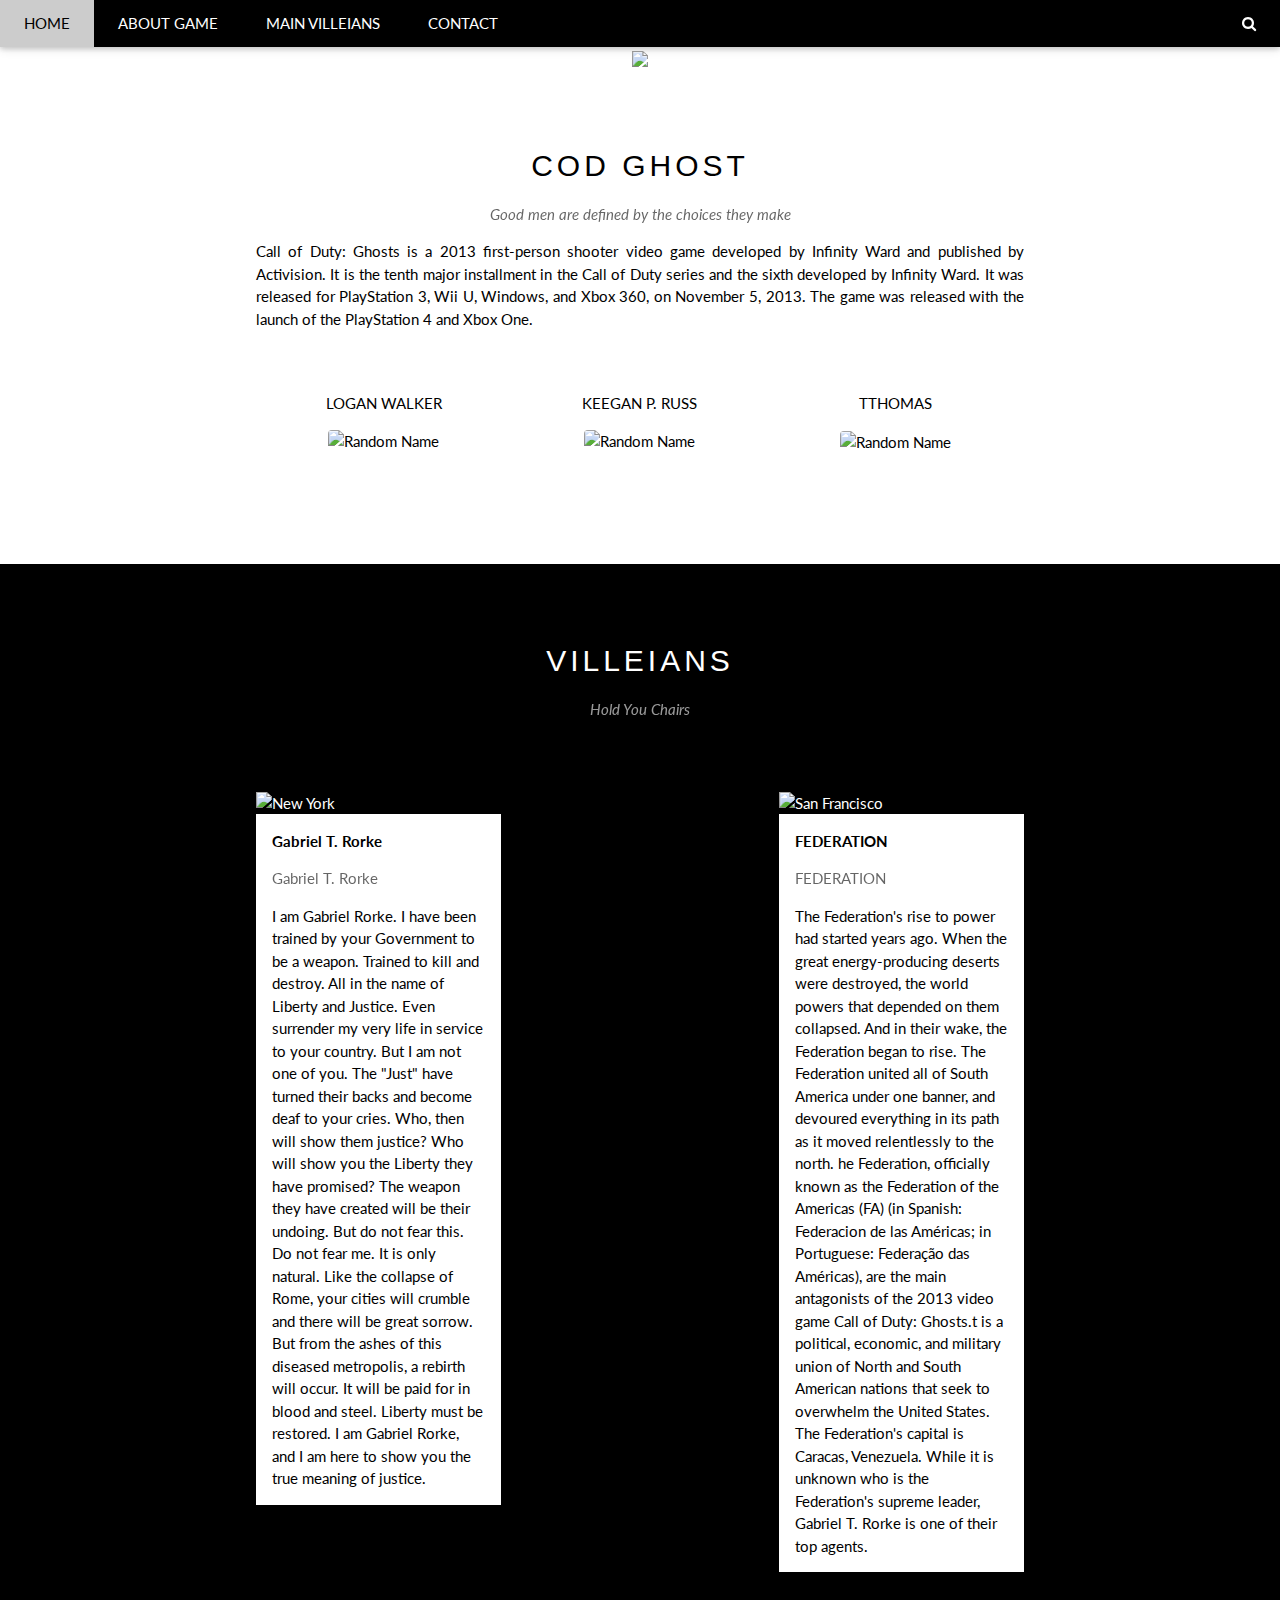
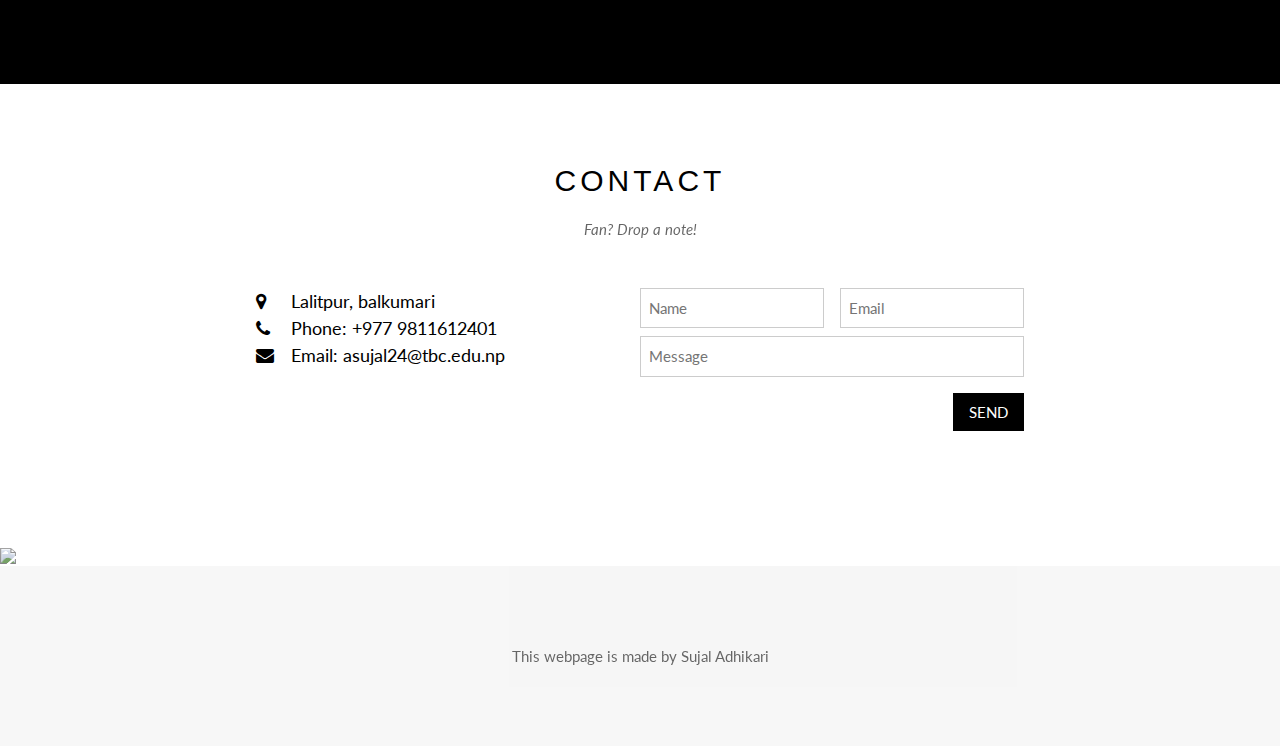
==== cod ghost.html @ 7176ee39 "uploaded cod ghost.html" ====
<!DOCTYPE html>
<html lang="en">
<head>
<title>call of duty Ghost</title>
<meta charset="UTF-8">
<meta name="viewport" content="width=device-width, initial-scale=1">
<link rel="stylesheet" href="https://www.w3schools.com/w3css/4/w3.css">
<link rel="stylesheet" href="https://fonts.googleapis.com/css?family=Lato">
<link rel="stylesheet" href="https://cdnjs.cloudflare.com/ajax/libs/font-awesome/4.7.0/css/font-awesome.min.css">
<link rel="icon" type="jpg" href="E:\HTML\GAMER LIFE\New folder\Logan Walker.jpg">
<style>
body {font-family: "Lato", sans-serif}
.mySlides {display: none}
</style>
</head>
<body>
<!-- Navbar -->
<div class="w3-top">
  <div class="w3-bar w3-black w3-card">
    <a class="w3-bar-item w3-button w3-padding-large w3-hide-medium w3-hide-large w3-right" href="javascript:void(0)" onclick="myFunction()" title="Toggle Navigation Menu"><i class="fa fa-bars"></i></a>
    <a href="#" class="w3-bar-item w3-button w3-padding-large">HOME</a>
    <a href="#band" class="w3-bar-item w3-button w3-padding-large w3-hide-small">ABOUT GAME</a>
    <a href="#tour" class="w3-bar-item w3-button w3-padding-large w3-hide-small">MAIN VILLEIANS</a>
    <a href="#contact" class="w3-bar-item w3-button w3-padding-large w3-hide-small">CONTACT</a>
    <div class="w3-dropdown-hover w3-hide-small">
      <!-- <button class="w3-padding-large w3-button" title="More">MORE <i class="fa fa-caret-down"></i></button>     
      <div class="w3-dropdown-content w3-bar-block w3-card-4">
        <a href="#" class="w3-bar-item w3-button">Merchandise</a>
        <a href="#" class="w3-bar-item w3-button">Extras</a>
        <a href="#" class="w3-bar-item w3-button">Media</a>
      </div> -->
    </div>
    <a href="javascript:void(0)" class="w3-padding-large w3-hover-red w3-hide-small w3-right"><i class="fa fa-search"></i></a>
  </div>
</div>
<!-- Navbar on small screens (remove the onclick attribute if you want the navbar to always show on top of the content when clicking on the links) -->
<div id="navDemo" class="w3-bar-block w3-black w3-hide w3-hide-large w3-hide-medium w3-top" style="margin-top:46px">
  <a href="#band" class="w3-bar-item w3-button w3-padding-large" onclick="myFunction()">BAND</a>
  <a href="#tour" class="w3-bar-item w3-button w3-padding-large" onclick="myFunction()">TOUR</a>
  <a href="#contact" class="w3-bar-item w3-button w3-padding-large" onclick="myFunction()">CONTACT</a>
  <a href="#" class="w3-bar-item w3-button w3-padding-large" onclick="myFunction()">MERCH</a>
</div>
<!-- Page content -->
<div class="w3-content" style="max-width:2000px;margin-top:46px">
  <div class="mySlides w3-display-container w3-center">
    <img src="E:\HTML\GAMER LIFE\New folder\ghost (1).png" style="width:100%">
    <div class="w3-display-bottommiddle w3-container w3-text-white w3-padding-32 w3-hide-small">
      <h3>CALL OF DUTY GHOST</h3>
      <p><b>Be careful who you trust, sergeant. People you know can hurt you the most.</b></p>    
    </div>
  </div>
  <!-- The Band Section -->
  <div class="w3-container w3-content w3-center w3-padding-64" style="max-width:800px" id="band">
    <h2 class="w3-wide">COD GHOST</h2>
    <p class="w3-opacity"><i>Good men are defined by the choices they make</i></p>
    <p class="w3-justify">Call of Duty: Ghosts is a 2013 first-person shooter video game developed by Infinity Ward and published by Activision. It is the tenth major installment in the Call of Duty series and the sixth developed by Infinity Ward. It was released for PlayStation 3, Wii U, Windows, and Xbox 360, on November 5, 2013. The game was released with the launch of the PlayStation 4 and Xbox One.</p>
    <div class="w3-row w3-padding-32">
      <div class="w3-third">
        <p>LOGAN WALKER</p>
        <img src="E:\HTML\GAMER LIFE\New folder\Logan Walker.jpg" class="w3-round w3-margin-bottom" alt="Random Name" style="width:60%">
      </div>
      <div class="w3-third">
        <p>KEEGAN P. RUSS</p>
        <img src="E:\HTML\GAMER LIFE\New folder\Keegan P. Russ.jpg" class="w3-round w3-margin-bottom" alt="Random Name" style="width:60%">
      </div>
      <div class="w3-third">
        <p>TTHOMAS</p>
        <img src="E:\HTML\GAMER LIFE\New folder\TThomas.jpg" class="w3-round" alt="Random Name" style="width:60%">
      </div>
    </div>
  </div>
  <!-- The Tour Section -->
  <div class="w3-black" id="tour">
    <div class="w3-container w3-content w3-padding-64" style="max-width:800px">
      <h2 class="w3-wide w3-center">VILLEIANS</h2>
      <p class="w3-opacity w3-center"><i>Hold You Chairs</i></p><br>
      <div class="w3-row-padding w3-padding-32" style="margin:0 -16px">
        <div class="w3-third w3-margin-bottom">
          <img src="E:\HTML\GAMER LIFE\New folder\480px-Rorke_Menu.jpg" alt="New York" style="width:100%" class="w3-hover-opacity">
          <div class="w3-container w3-white">
            <p><b>Gabriel T. Rorke</b></p>
            <p class="w3-opacity">Gabriel T. Rorke</p>
            <p>I am Gabriel Rorke. I have been trained by your Government to be a weapon. Trained to kill and destroy. All in the name of Liberty and Justice. Even surrender my very life in service to your country. But I am not one of you. The "Just" have turned their backs and become deaf to your cries. Who, then will show them justice? Who will show you the Liberty they have promised? The weapon they have created will be their undoing. But do not fear this. Do not fear me. It is only natural. Like the collapse of Rome, your cities will crumble and there will be great sorrow. But from the ashes of this diseased metropolis, a rebirth will occur. It will be paid for in blood and steel. Liberty must be restored. I am Gabriel Rorke, and I am here to show you the true meaning of justice.</p>
            <!-- <button class="w3-button w3-black w3-margin-bottom" onclick="document.getElementById('ticketModal').style.display='block'">Buy Tickets</button> -->
          </div>
        </div>
        <div class="w3-third w3-margin-bottom"></div>
        <div class="w3-third w3-margin-bottom">
          <img src="E:\HTML\GAMER LIFE\New folder\Flag_of_the_Federation_of_the_Americas.png" alt="San Francisco" style="width:100%" class="w3-hover-opacity">
          <div class="w3-container w3-white">
            <p><b>FEDERATION</b></p>
            <p class="w3-opacity">FEDERATION</p>
            <p>The Federation's rise to power had started years ago. When the great energy-producing deserts were destroyed, the world powers that depended on them collapsed. And in their wake, the Federation began to rise. The Federation united all of South America under one banner, and devoured everything in its path as it moved relentlessly to the north. he Federation, officially known as the Federation of the Americas (FA) (in Spanish: Federacion de las Américas; in Portuguese: Federação das Américas), are the main antagonists of the 2013 video game Call of Duty: Ghosts.t is a political, economic, and military union of North and South American nations that seek to overwhelm the United States. The Federation's capital is Caracas, Venezuela. While it is unknown who is the Federation's supreme leader, Gabriel T. Rorke is one of their top agents.</p>
            <!-- <button class="w3-button w3-black w3-margin-bottom" onclick="document.getElementById('ticketModal').style.display='block'">Buy Tickets</button> -->
          </div>
        </div>
      </div>
    </div>
  </div>
  <!-- Ticket Modal -->
  <!-- <div id="ticketModal" class="w3-modal">
    <div class="w3-modal-content w3-animate-top w3-card-4">
      <header class="w3-container w3-teal w3-center w3-padding-32"> 
        <span onclick="document.getElementById('ticketModal').style.display='none'" 
       class="w3-button w3-teal w3-xlarge w3-display-topright">×</span>
        <h2 class="w3-wide"><i class="fa fa-suitcase w3-margin-right"></i>Tickets</h2>
      </header>
      <div class="w3-container">
        <p><label><i class="fa fa-shopping-cart"></i> Tickets, $15 per person</label></p>
        <input class="w3-input w3-border" type="text" placeholder="How many?">
        <p><label><i class="fa fa-user"></i> Send To</label></p>
        <input class="w3-input w3-border" type="text" placeholder="Enter email">
        <button class="w3-button w3-block w3-teal w3-padding-16 w3-section w3-right">PAY <i class="fa fa-check"></i></button>
        <button class="w3-button w3-red w3-section" onclick="document.getElementById('ticketModal').style.display='none'">Close <i class="fa fa-remove"></i></button>
        <p class="w3-right">Need <a href="#" class="w3-text-blue">help?</a></p>
      </div>
    </div>
  </div> -->
  <!-- The Contact Section -->
  <div class="w3-container w3-content w3-padding-64" style="max-width:800px" id="contact">
    <h2 class="w3-wide w3-center">CONTACT</h2>
    <p class="w3-opacity w3-center"><i>Fan? Drop a note!</i></p>
    <div class="w3-row w3-padding-32">
      <div class="w3-col m6 w3-large w3-margin-bottom">
        <i class="fa fa-map-marker" style="width:30px"></i> Lalitpur, balkumari<br>
        <i class="fa fa-phone" style="width:30px"></i> Phone: +977 9811612401<br>
        <i class="fa fa-envelope" style="width:30px"> </i> Email: asujal24@tbc.edu.np<br>
      </div>
      <div class="w3-col m6">
        <!-- <form action="/action_page.php" target="_blank"> -->
          <div class="w3-row-padding" style="margin:0 -16px 8px -16px">
            <div class="w3-half">
              <input class="w3-input w3-border" type="text" placeholder="Name" required name="Name">
            </div>
            <div class="w3-half">
              <input class="w3-input w3-border" type="text" placeholder="Email" required name="Email">
            </div>
          </div>
          <input class="w3-input w3-border" type="text" placeholder="Message" required name="Message">
          <button class="w3-button w3-black w3-section w3-right" type="submit">SEND</button>
        </form>
      </div>
    </div>
  </div>
<!-- End Page Content -->
</div>
<!-- Image of location/map -->
<img src="E:\HTML\GAMER LIFE\New folder\CODGhosts.jpg" class="w3-image w3-greyscale-min" style="width:100%">
<!-- Footer -->
<footer class="w3-container w3-padding-64 w3-center w3-opacity w3-light-grey w3-xlarge">
  <!-- <i class="fa fa-facebook-official w3-hover-opacity"></i>
  <i class="fa fa-instagram w3-hover-opacity"></i>
  <i class="fa fa-snapchat w3-hover-opacity"></i>
  <i class="fa fa-pinterest-p w3-hover-opacity"></i>
  <i class="fa fa-twitter w3-hover-opacity"></i>
  <i class="fa fa-linkedin w3-hover-opacity"></i> -->
  <p class="w3-medium">This webpage is made by Sujal Adhikari </p>
</footer>
<script>
// Automatic Slideshow - change image every 4 seconds
var myIndex = 0;
carousel();
function carousel() {
  var i;
  var x = document.getElementsByClassName("mySlides");
  for (i = 0; i < x.length; i++) {
    x[i].style.display = "none";  
  }
  myIndex++;
  if (myIndex > x.length) {myIndex = 1}    
  x[myIndex-1].style.display = "block";  
  setTimeout(carousel, 4000);    
}
// Used to toggle the menu on small screens when clicking on the menu button
function myFunction() {
  var x = document.getElementById("navDemo");
  if (x.className.indexOf("w3-show") == -1) {
    x.className += " w3-show";
  } else { 
    x.className = x.className.replace(" w3-show", "");
  }
}
// When the user clicks anywhere outside of the modal, close it
var modal = document.getElementById('ticketModal');
window.onclick = function(event) {
  if (event.target == modal) {
    modal.style.display = "none";
  }
}
</script>
</body>
</html>
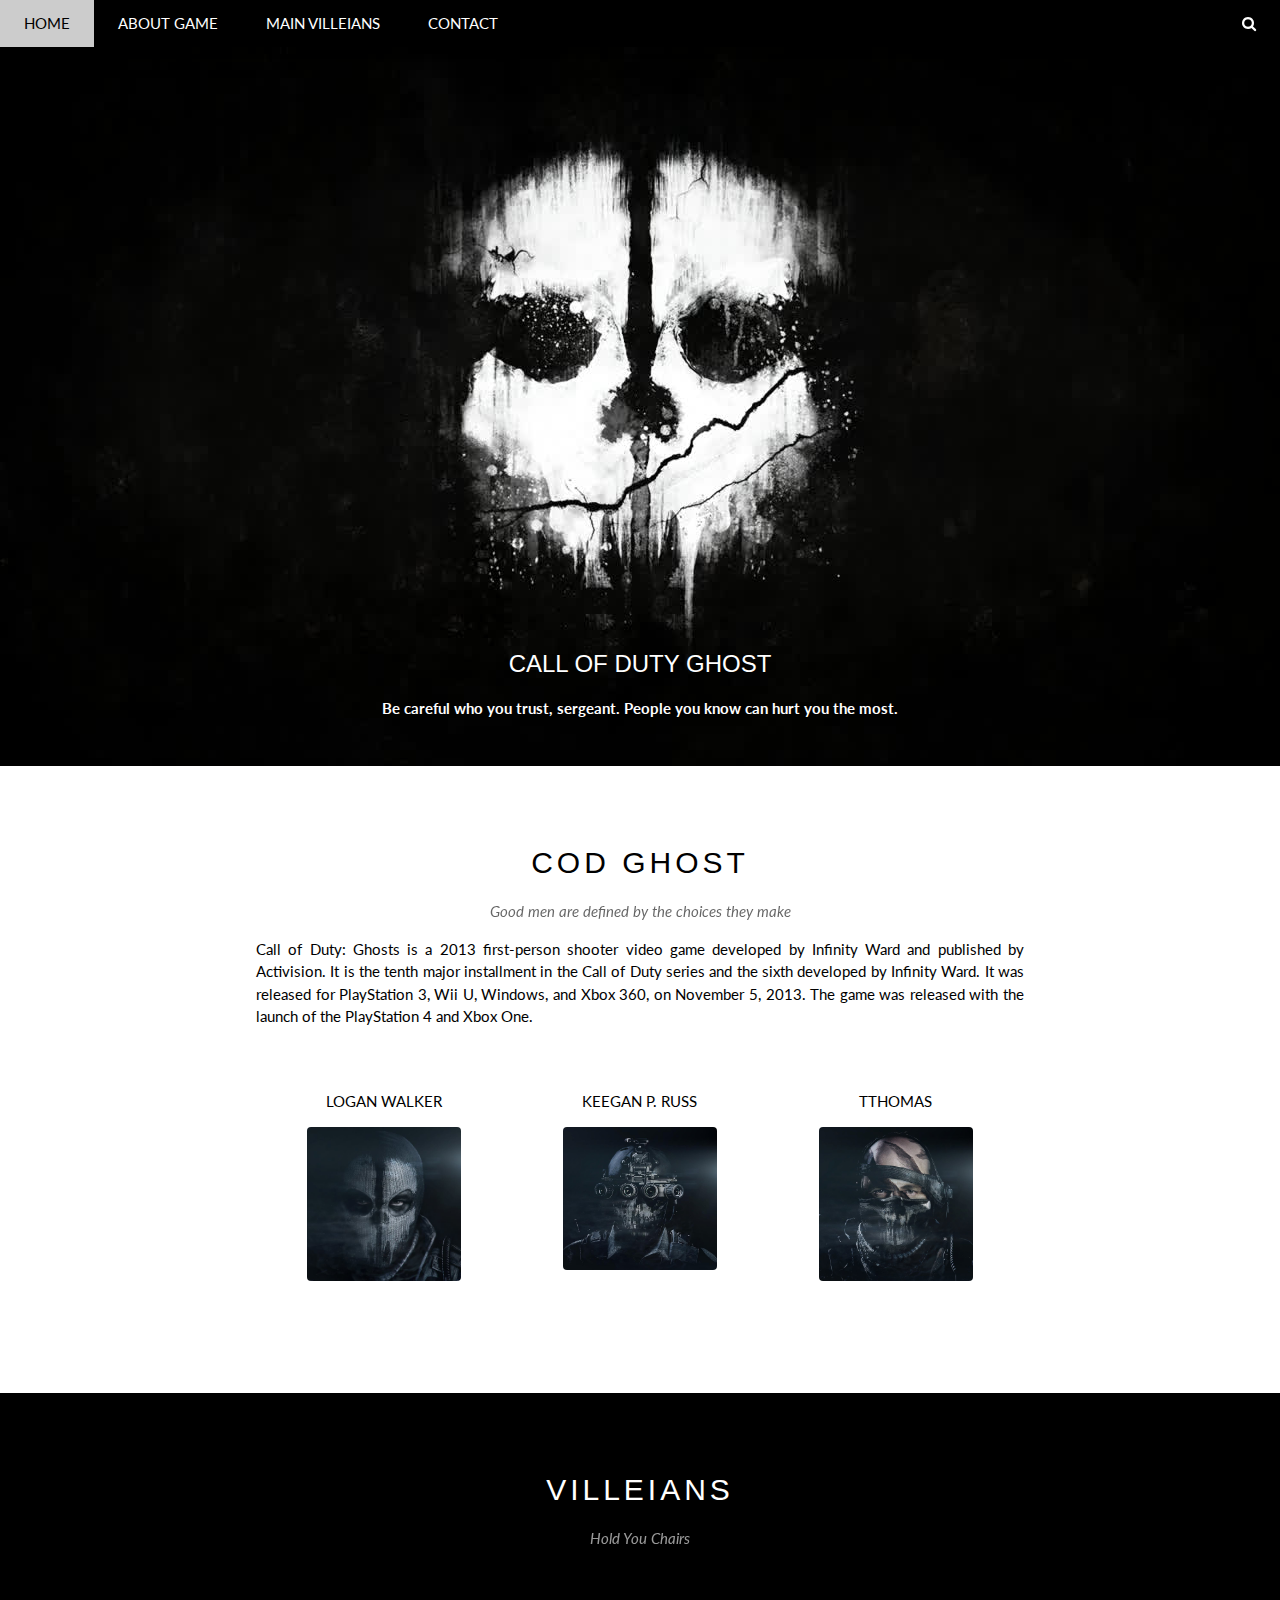
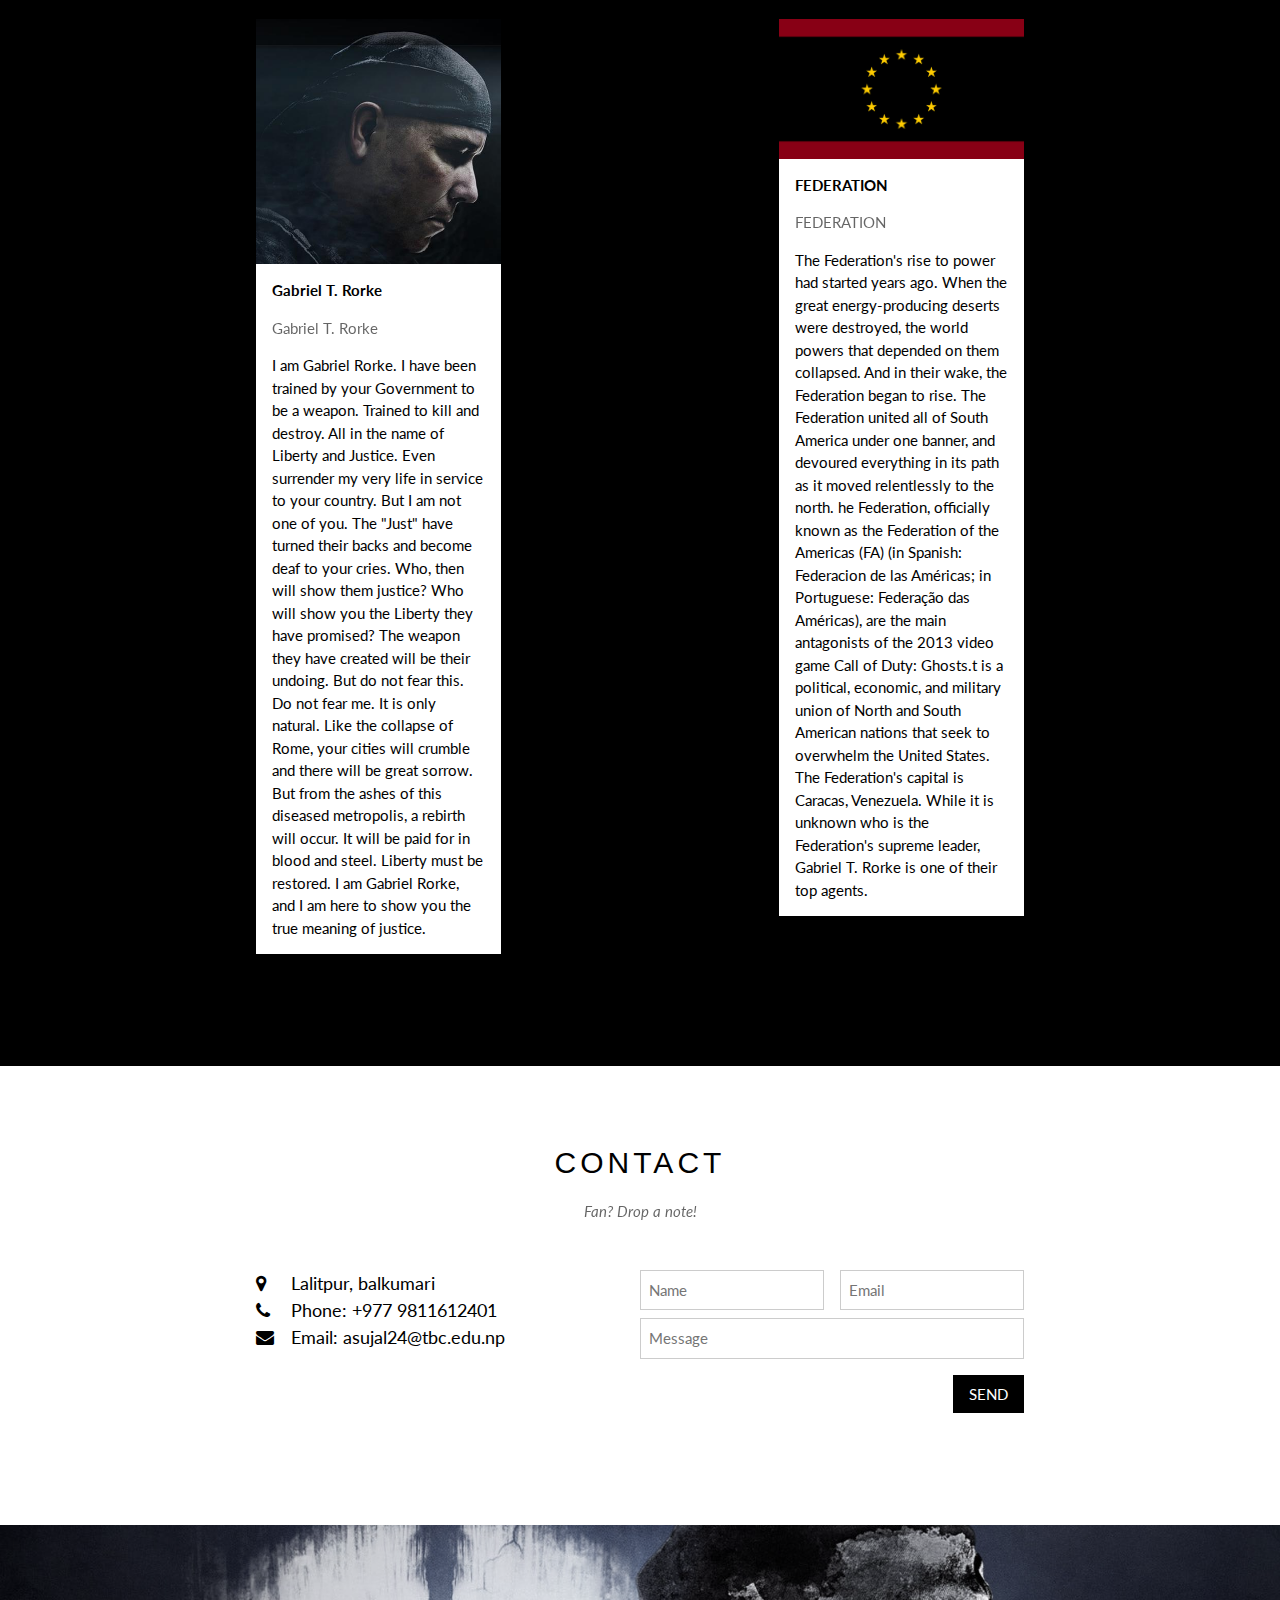
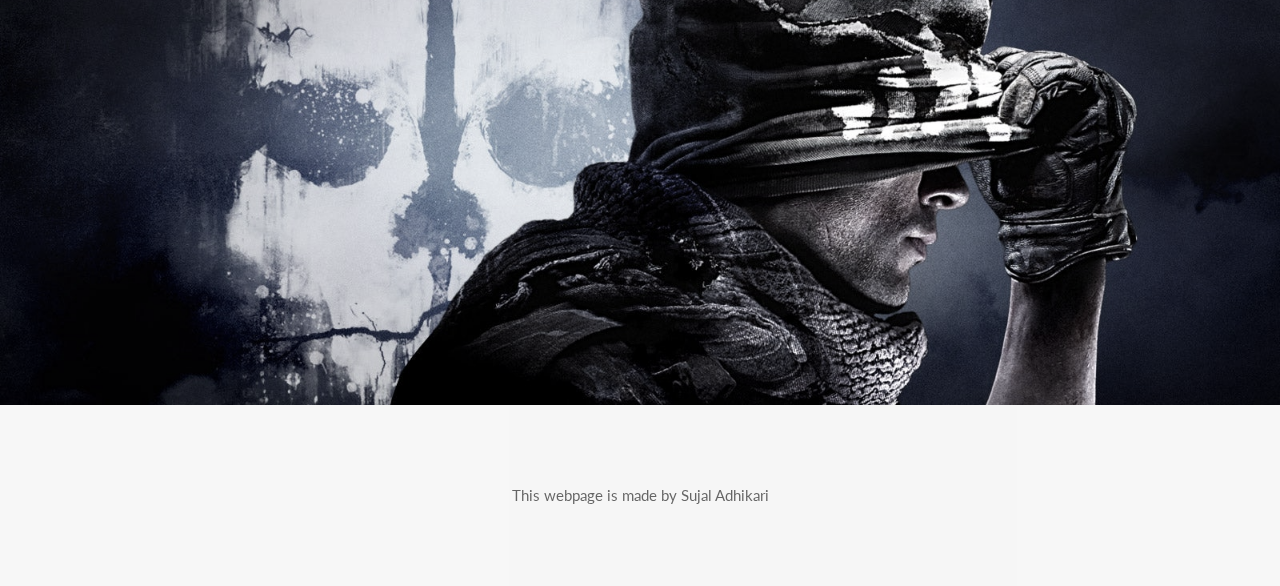
==== commit 8c74457a: "Update images in cod ghost.html" ====
--- a/cod ghost.html
+++ b/cod ghost.html
@@ -7,7 +7,7 @@
 <link rel="stylesheet" href="https://www.w3schools.com/w3css/4/w3.css">
 <link rel="stylesheet" href="https://fonts.googleapis.com/css?family=Lato">
 <link rel="stylesheet" href="https://cdnjs.cloudflare.com/ajax/libs/font-awesome/4.7.0/css/font-awesome.min.css">
-<link rel="icon" type="jpg" href="E:\HTML\GAMER LIFE\New folder\Logan Walker.jpg">
+<link rel="icon" type="jpg" href="Logan Walker.jpg">
 <style>
 body {font-family: "Lato", sans-serif}
 .mySlides {display: none}
@@ -24,10 +24,6 @@
     <a href="#contact" class="w3-bar-item w3-button w3-padding-large w3-hide-small">CONTACT</a>
     <div class="w3-dropdown-hover w3-hide-small">
       <!-- <button class="w3-padding-large w3-button" title="More">MORE <i class="fa fa-caret-down"></i></button>     
-      <div class="w3-dropdown-content w3-bar-block w3-card-4">
-        <a href="#" class="w3-bar-item w3-button">Merchandise</a>
-        <a href="#" class="w3-bar-item w3-button">Extras</a>
-        <a href="#" class="w3-bar-item w3-button">Media</a>
       </div> -->
     </div>
     <a href="javascript:void(0)" class="w3-padding-large w3-hover-red w3-hide-small w3-right"><i class="fa fa-search"></i></a>
@@ -43,7 +39,7 @@
 <!-- Page content -->
 <div class="w3-content" style="max-width:2000px;margin-top:46px">
   <div class="mySlides w3-display-container w3-center">
-    <img src="E:\HTML\GAMER LIFE\New folder\ghost (1).png" style="width:100%">
+    <img src="ghost (1).png" style="width:100%">
     <div class="w3-display-bottommiddle w3-container w3-text-white w3-padding-32 w3-hide-small">
       <h3>CALL OF DUTY GHOST</h3>
       <p><b>Be careful who you trust, sergeant. People you know can hurt you the most.</b></p>    
@@ -57,15 +53,15 @@
     <div class="w3-row w3-padding-32">
       <div class="w3-third">
         <p>LOGAN WALKER</p>
-        <img src="E:\HTML\GAMER LIFE\New folder\Logan Walker.jpg" class="w3-round w3-margin-bottom" alt="Random Name" style="width:60%">
+        <img src="Logan Walker.jpg" class="w3-round w3-margin-bottom" alt="Random Name" style="width:60%">
       </div>
       <div class="w3-third">
         <p>KEEGAN P. RUSS</p>
-        <img src="E:\HTML\GAMER LIFE\New folder\Keegan P. Russ.jpg" class="w3-round w3-margin-bottom" alt="Random Name" style="width:60%">
+        <img src="Keegan P. Russ.jpg" class="w3-round w3-margin-bottom" alt="Random Name" style="width:60%">
       </div>
       <div class="w3-third">
         <p>TTHOMAS</p>
-        <img src="E:\HTML\GAMER LIFE\New folder\TThomas.jpg" class="w3-round" alt="Random Name" style="width:60%">
+        <img src="TThomas.jpg" class="w3-round" alt="Random Name" style="width:60%">
       </div>
     </div>
   </div>
@@ -76,7 +72,7 @@
       <p class="w3-opacity w3-center"><i>Hold You Chairs</i></p><br>
       <div class="w3-row-padding w3-padding-32" style="margin:0 -16px">
         <div class="w3-third w3-margin-bottom">
-          <img src="E:\HTML\GAMER LIFE\New folder\480px-Rorke_Menu.jpg" alt="New York" style="width:100%" class="w3-hover-opacity">
+          <img src="480px-Rorke_Menu.jpg" alt="New York" style="width:100%" class="w3-hover-opacity">
           <div class="w3-container w3-white">
             <p><b>Gabriel T. Rorke</b></p>
             <p class="w3-opacity">Gabriel T. Rorke</p>
@@ -86,7 +82,7 @@
         </div>
         <div class="w3-third w3-margin-bottom"></div>
         <div class="w3-third w3-margin-bottom">
-          <img src="E:\HTML\GAMER LIFE\New folder\Flag_of_the_Federation_of_the_Americas.png" alt="San Francisco" style="width:100%" class="w3-hover-opacity">
+          <img src="Flag_of_the_Federation_of_the_Americas.png" alt="San Francisco" style="width:100%" class="w3-hover-opacity">
           <div class="w3-container w3-white">
             <p><b>FEDERATION</b></p>
             <p class="w3-opacity">FEDERATION</p>
@@ -97,25 +93,7 @@
       </div>
     </div>
   </div>
-  <!-- Ticket Modal -->
-  <!-- <div id="ticketModal" class="w3-modal">
-    <div class="w3-modal-content w3-animate-top w3-card-4">
-      <header class="w3-container w3-teal w3-center w3-padding-32"> 
-        <span onclick="document.getElementById('ticketModal').style.display='none'" 
-       class="w3-button w3-teal w3-xlarge w3-display-topright">×</span>
-        <h2 class="w3-wide"><i class="fa fa-suitcase w3-margin-right"></i>Tickets</h2>
-      </header>
-      <div class="w3-container">
-        <p><label><i class="fa fa-shopping-cart"></i> Tickets, $15 per person</label></p>
-        <input class="w3-input w3-border" type="text" placeholder="How many?">
-        <p><label><i class="fa fa-user"></i> Send To</label></p>
-        <input class="w3-input w3-border" type="text" placeholder="Enter email">
-        <button class="w3-button w3-block w3-teal w3-padding-16 w3-section w3-right">PAY <i class="fa fa-check"></i></button>
-        <button class="w3-button w3-red w3-section" onclick="document.getElementById('ticketModal').style.display='none'">Close <i class="fa fa-remove"></i></button>
-        <p class="w3-right">Need <a href="#" class="w3-text-blue">help?</a></p>
-      </div>
-    </div>
-  </div> -->
+  </div>
   <!-- The Contact Section -->
   <div class="w3-container w3-content w3-padding-64" style="max-width:800px" id="contact">
     <h2 class="w3-wide w3-center">CONTACT</h2>
@@ -145,15 +123,9 @@
 <!-- End Page Content -->
 </div>
 <!-- Image of location/map -->
-<img src="E:\HTML\GAMER LIFE\New folder\CODGhosts.jpg" class="w3-image w3-greyscale-min" style="width:100%">
+<img src="CODGhosts.jpg" class="w3-image w3-greyscale-min" style="width:100%">
 <!-- Footer -->
 <footer class="w3-container w3-padding-64 w3-center w3-opacity w3-light-grey w3-xlarge">
-  <!-- <i class="fa fa-facebook-official w3-hover-opacity"></i>
-  <i class="fa fa-instagram w3-hover-opacity"></i>
-  <i class="fa fa-snapchat w3-hover-opacity"></i>
-  <i class="fa fa-pinterest-p w3-hover-opacity"></i>
-  <i class="fa fa-twitter w3-hover-opacity"></i>
-  <i class="fa fa-linkedin w3-hover-opacity"></i> -->
   <p class="w3-medium">This webpage is made by Sujal Adhikari </p>
 </footer>
 <script>
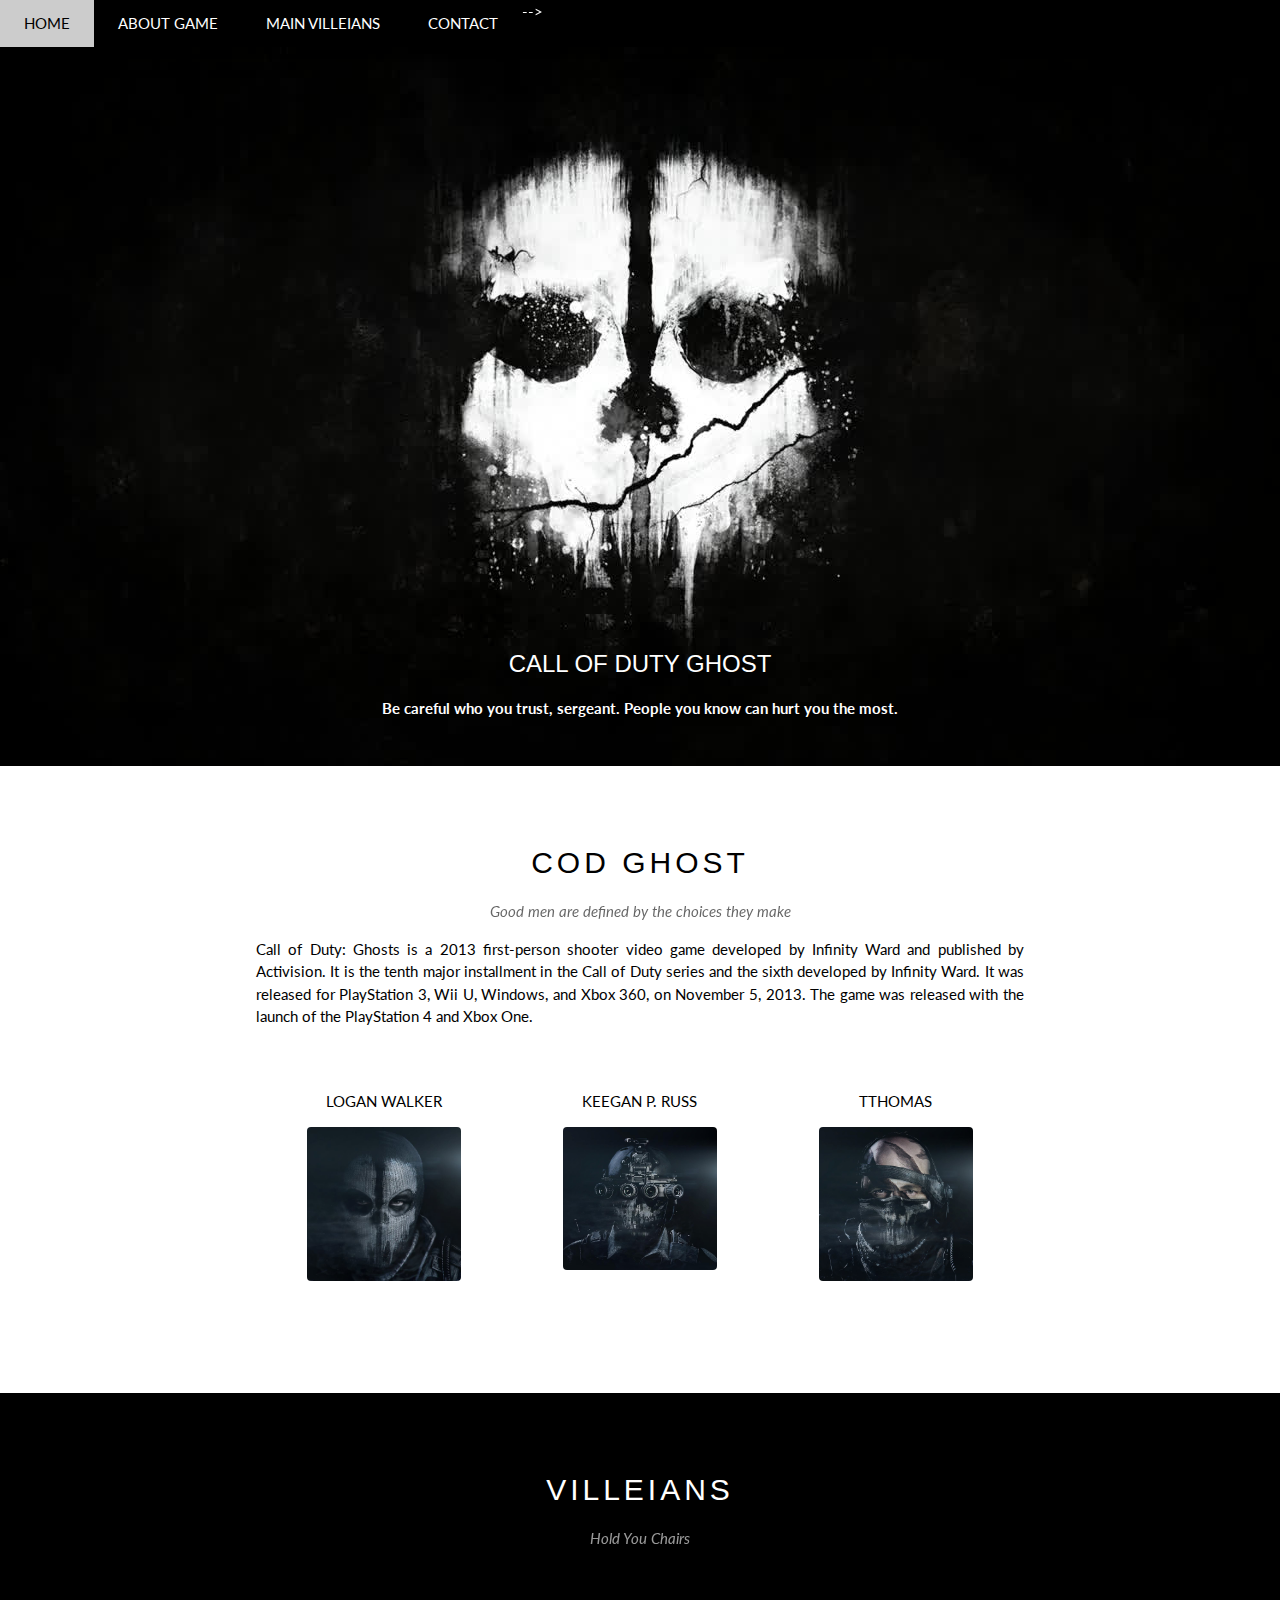
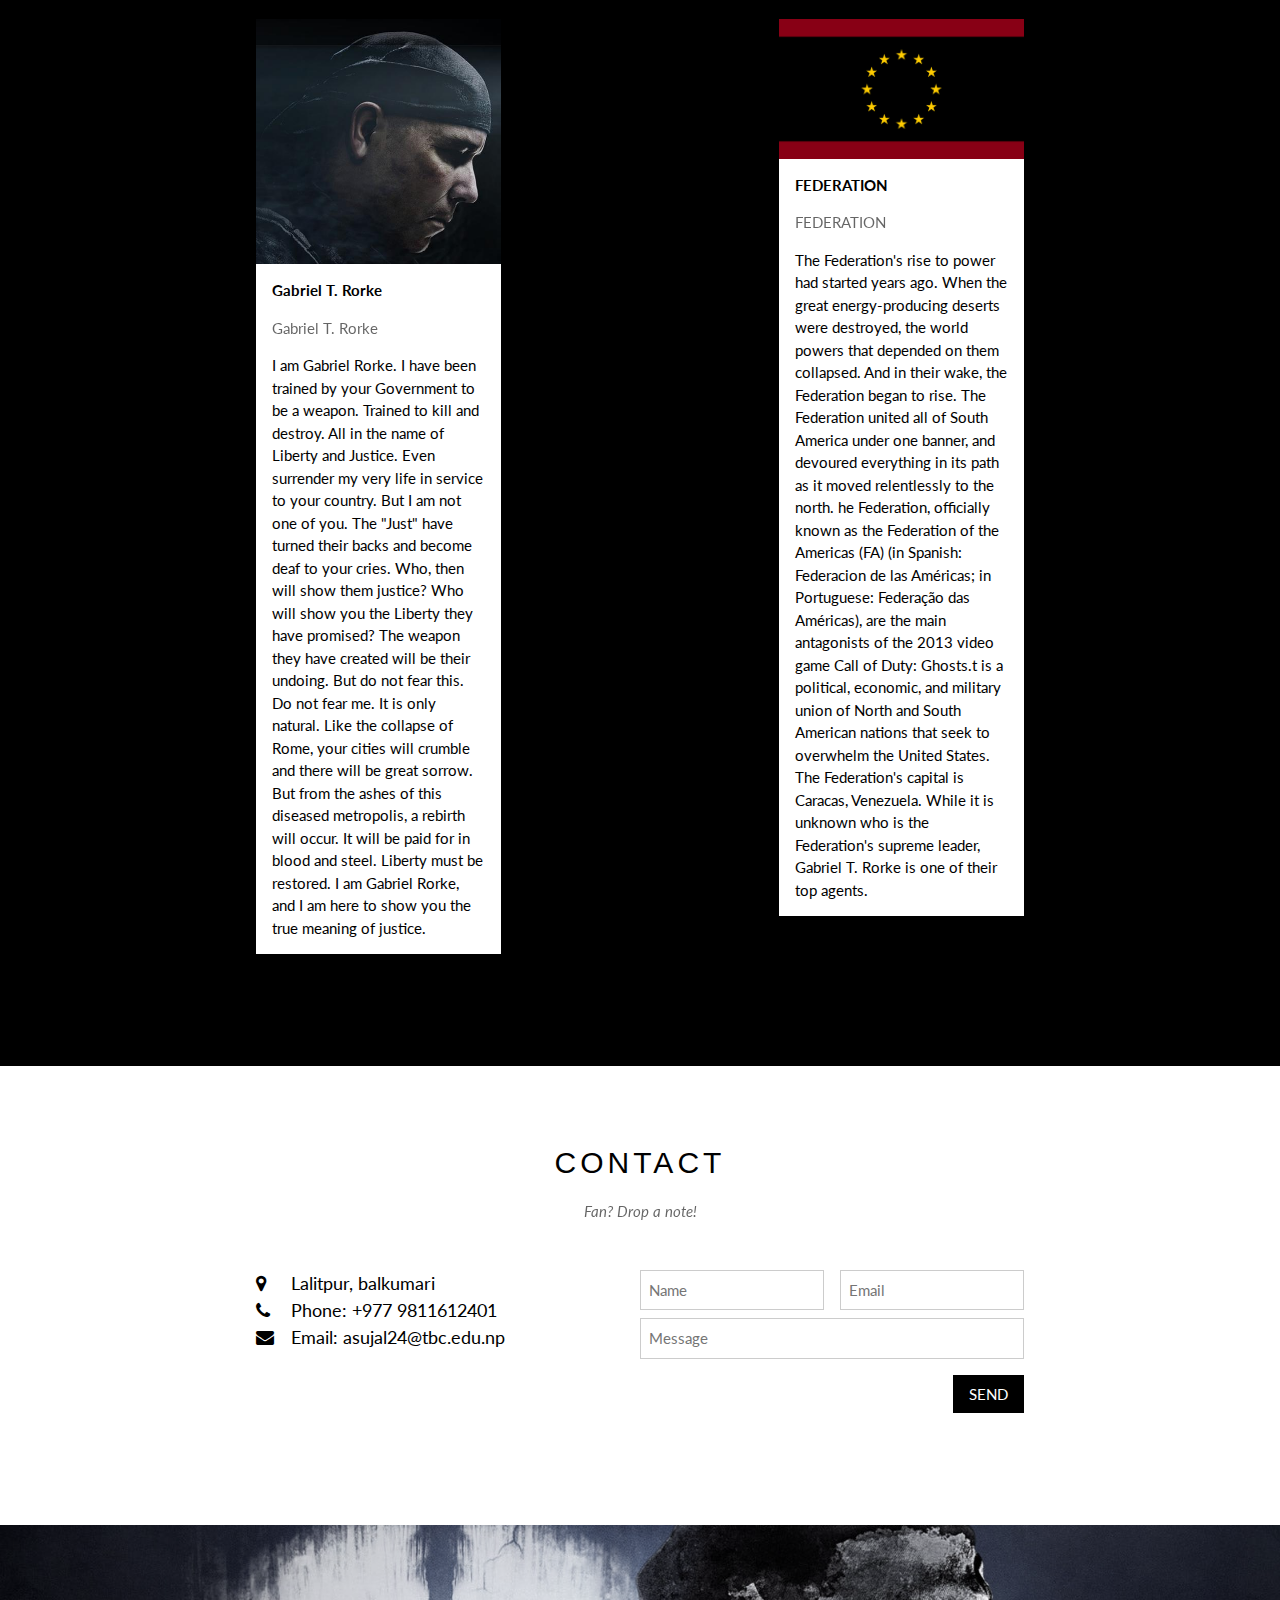
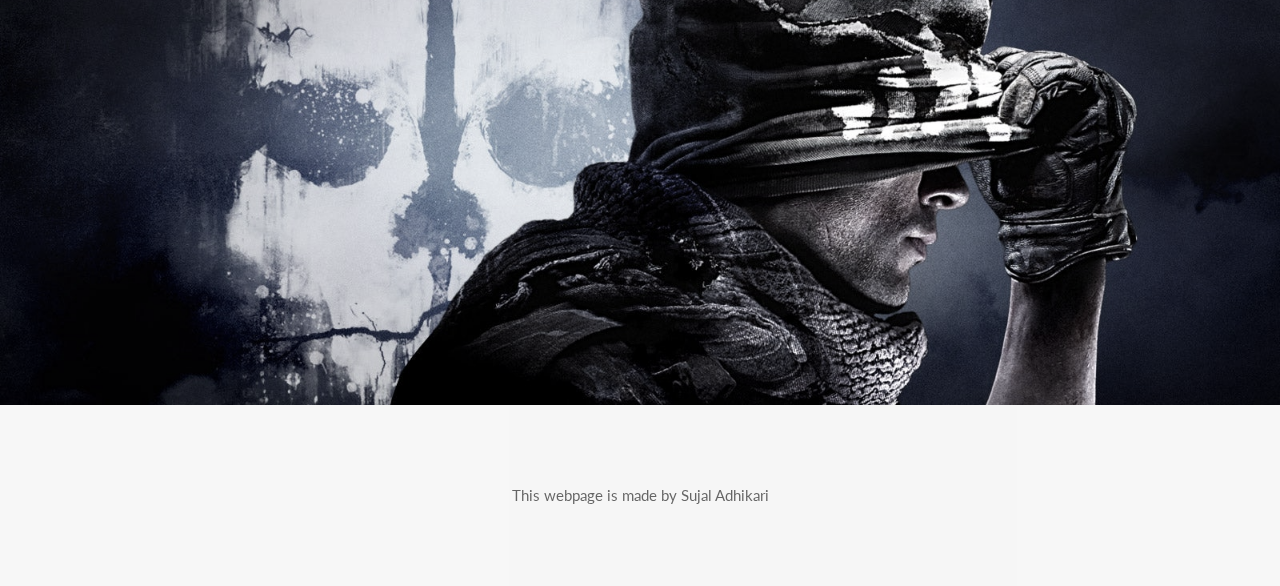
==== commit aeb6bec1: "Update final touch cod ghost.html" ====
--- a/cod ghost.html
+++ b/cod ghost.html
@@ -18,23 +18,15 @@
 <div class="w3-top">
   <div class="w3-bar w3-black w3-card">
     <a class="w3-bar-item w3-button w3-padding-large w3-hide-medium w3-hide-large w3-right" href="javascript:void(0)" onclick="myFunction()" title="Toggle Navigation Menu"><i class="fa fa-bars"></i></a>
-    <a href="#" class="w3-bar-item w3-button w3-padding-large">HOME</a>
-    <a href="#band" class="w3-bar-item w3-button w3-padding-large w3-hide-small">ABOUT GAME</a>
-    <a href="#tour" class="w3-bar-item w3-button w3-padding-large w3-hide-small">MAIN VILLEIANS</a>
+    <a href="#home" class="w3-bar-item w3-button w3-padding-large">HOME</a>
+    <a href="#about game" class="w3-bar-item w3-button w3-padding-large w3-hide-small">ABOUT GAME</a>
+    <a href="#main villeians" class="w3-bar-item w3-button w3-padding-large w3-hide-small">MAIN VILLEIANS</a>
     <a href="#contact" class="w3-bar-item w3-button w3-padding-large w3-hide-small">CONTACT</a>
-    <div class="w3-dropdown-hover w3-hide-small">
-      <!-- <button class="w3-padding-large w3-button" title="More">MORE <i class="fa fa-caret-down"></i></button>     
+    <div class="w3-dropdown-hover w3-hide-small">   
       </div> -->
     </div>
     <a href="javascript:void(0)" class="w3-padding-large w3-hover-red w3-hide-small w3-right"><i class="fa fa-search"></i></a>
   </div>
-</div>
-<!-- Navbar on small screens (remove the onclick attribute if you want the navbar to always show on top of the content when clicking on the links) -->
-<div id="navDemo" class="w3-bar-block w3-black w3-hide w3-hide-large w3-hide-medium w3-top" style="margin-top:46px">
-  <a href="#band" class="w3-bar-item w3-button w3-padding-large" onclick="myFunction()">BAND</a>
-  <a href="#tour" class="w3-bar-item w3-button w3-padding-large" onclick="myFunction()">TOUR</a>
-  <a href="#contact" class="w3-bar-item w3-button w3-padding-large" onclick="myFunction()">CONTACT</a>
-  <a href="#" class="w3-bar-item w3-button w3-padding-large" onclick="myFunction()">MERCH</a>
 </div>
 <!-- Page content -->
 <div class="w3-content" style="max-width:2000px;margin-top:46px">
@@ -53,41 +45,39 @@
     <div class="w3-row w3-padding-32">
       <div class="w3-third">
         <p>LOGAN WALKER</p>
-        <img src="Logan Walker.jpg" class="w3-round w3-margin-bottom" alt="Random Name" style="width:60%">
+        <img src="Logan Walker.jpg" class="w3-round w3-margin-bottom" alt="logan walker" style="width:60%">
       </div>
       <div class="w3-third">
         <p>KEEGAN P. RUSS</p>
-        <img src="Keegan P. Russ.jpg" class="w3-round w3-margin-bottom" alt="Random Name" style="width:60%">
+        <img src="Keegan P. Russ.jpg" class="w3-round w3-margin-bottom" alt="keegan" style="width:60%">
       </div>
       <div class="w3-third">
         <p>TTHOMAS</p>
-        <img src="TThomas.jpg" class="w3-round" alt="Random Name" style="width:60%">
+        <img src="TThomas.jpg" class="w3-round" alt="tthomas" style="width:60%">
       </div>
     </div>
   </div>
-  <!-- The Tour Section -->
+  <!-- The main Section -->
   <div class="w3-black" id="tour">
     <div class="w3-container w3-content w3-padding-64" style="max-width:800px">
       <h2 class="w3-wide w3-center">VILLEIANS</h2>
       <p class="w3-opacity w3-center"><i>Hold You Chairs</i></p><br>
       <div class="w3-row-padding w3-padding-32" style="margin:0 -16px">
         <div class="w3-third w3-margin-bottom">
-          <img src="480px-Rorke_Menu.jpg" alt="New York" style="width:100%" class="w3-hover-opacity">
+          <img src="480px-Rorke_Menu.jpg" alt="gabriel rorke" style="width:100%" class="w3-hover-opacity">
           <div class="w3-container w3-white">
             <p><b>Gabriel T. Rorke</b></p>
             <p class="w3-opacity">Gabriel T. Rorke</p>
             <p>I am Gabriel Rorke. I have been trained by your Government to be a weapon. Trained to kill and destroy. All in the name of Liberty and Justice. Even surrender my very life in service to your country. But I am not one of you. The "Just" have turned their backs and become deaf to your cries. Who, then will show them justice? Who will show you the Liberty they have promised? The weapon they have created will be their undoing. But do not fear this. Do not fear me. It is only natural. Like the collapse of Rome, your cities will crumble and there will be great sorrow. But from the ashes of this diseased metropolis, a rebirth will occur. It will be paid for in blood and steel. Liberty must be restored. I am Gabriel Rorke, and I am here to show you the true meaning of justice.</p>
-            <!-- <button class="w3-button w3-black w3-margin-bottom" onclick="document.getElementById('ticketModal').style.display='block'">Buy Tickets</button> -->
           </div>
         </div>
         <div class="w3-third w3-margin-bottom"></div>
         <div class="w3-third w3-margin-bottom">
-          <img src="Flag_of_the_Federation_of_the_Americas.png" alt="San Francisco" style="width:100%" class="w3-hover-opacity">
+          <img src="Flag_of_the_Federation_of_the_Americas.png" alt="federation" style="width:100%" class="w3-hover-opacity">
           <div class="w3-container w3-white">
             <p><b>FEDERATION</b></p>
             <p class="w3-opacity">FEDERATION</p>
             <p>The Federation's rise to power had started years ago. When the great energy-producing deserts were destroyed, the world powers that depended on them collapsed. And in their wake, the Federation began to rise. The Federation united all of South America under one banner, and devoured everything in its path as it moved relentlessly to the north. he Federation, officially known as the Federation of the Americas (FA) (in Spanish: Federacion de las Américas; in Portuguese: Federação das Américas), are the main antagonists of the 2013 video game Call of Duty: Ghosts.t is a political, economic, and military union of North and South American nations that seek to overwhelm the United States. The Federation's capital is Caracas, Venezuela. While it is unknown who is the Federation's supreme leader, Gabriel T. Rorke is one of their top agents.</p>
-            <!-- <button class="w3-button w3-black w3-margin-bottom" onclick="document.getElementById('ticketModal').style.display='block'">Buy Tickets</button> -->
           </div>
         </div>
       </div>
@@ -143,22 +133,6 @@
   x[myIndex-1].style.display = "block";  
   setTimeout(carousel, 4000);    
 }
-// Used to toggle the menu on small screens when clicking on the menu button
-function myFunction() {
-  var x = document.getElementById("navDemo");
-  if (x.className.indexOf("w3-show") == -1) {
-    x.className += " w3-show";
-  } else { 
-    x.className = x.className.replace(" w3-show", "");
-  }
-}
-// When the user clicks anywhere outside of the modal, close it
-var modal = document.getElementById('ticketModal');
-window.onclick = function(event) {
-  if (event.target == modal) {
-    modal.style.display = "none";
-  }
-}
 </script>
 </body>
 </html>
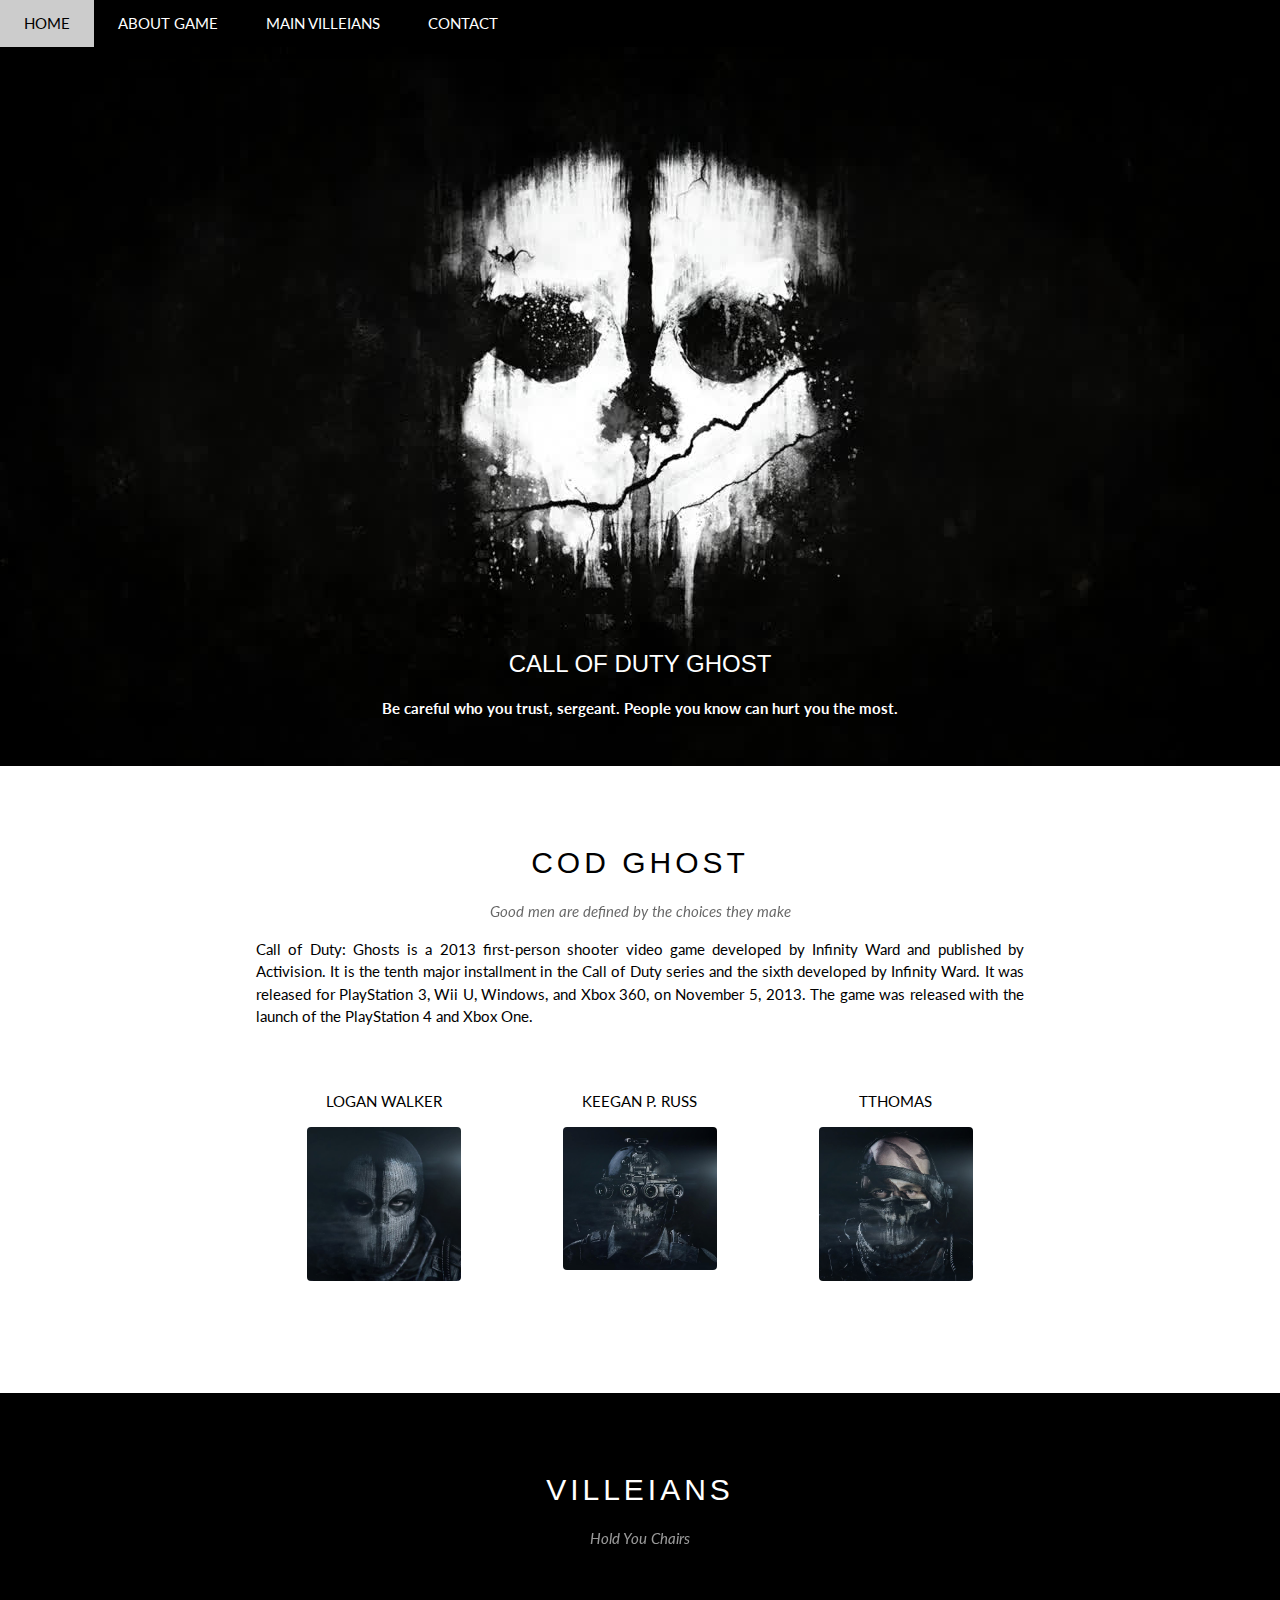
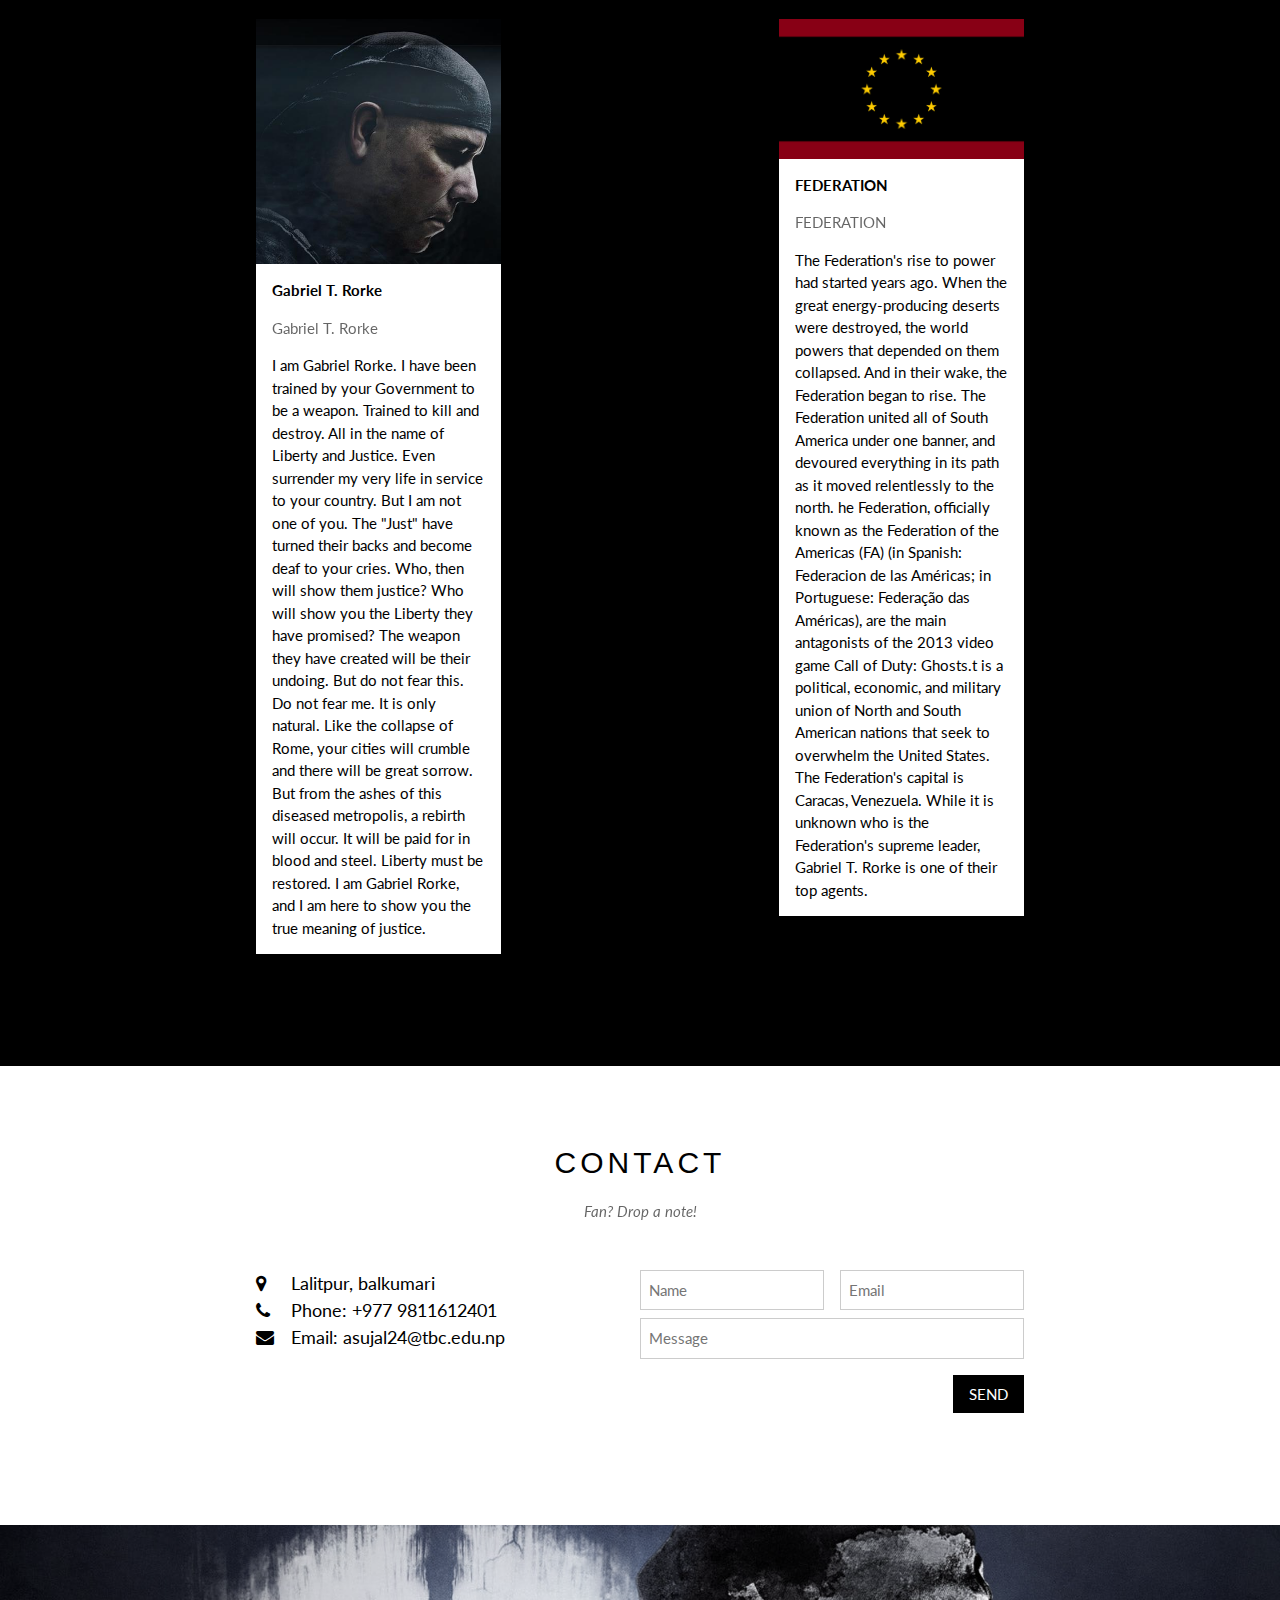
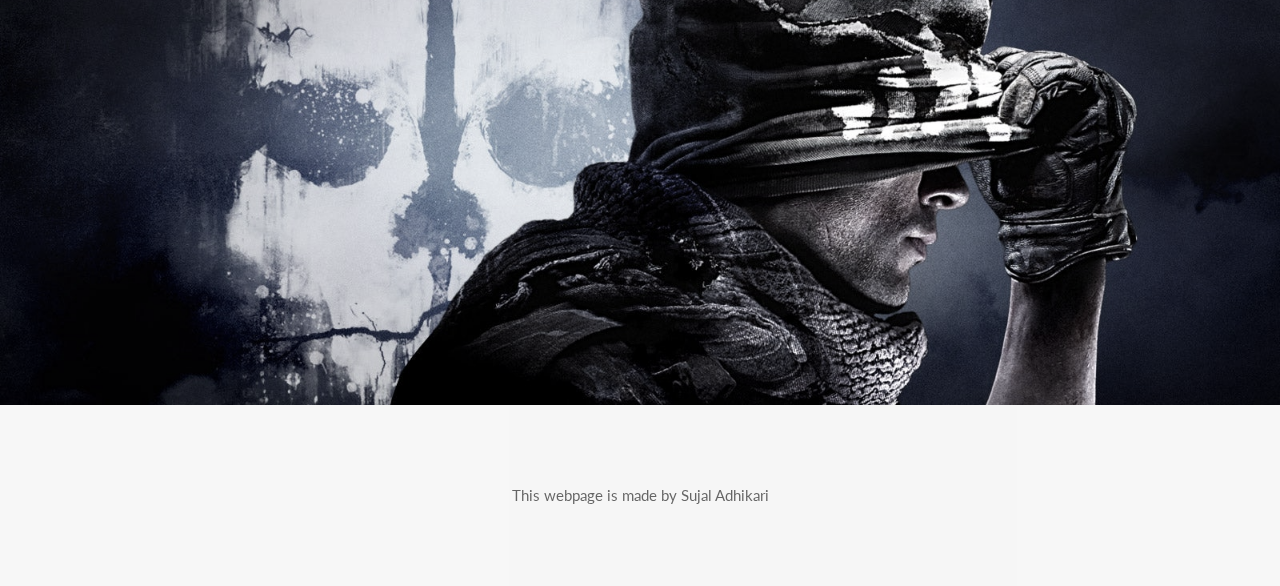
==== commit d851e5b9: "Update cod ghost.html" ====
--- a/cod ghost.html
+++ b/cod ghost.html
@@ -23,7 +23,7 @@
     <a href="#main villeians" class="w3-bar-item w3-button w3-padding-large w3-hide-small">MAIN VILLEIANS</a>
     <a href="#contact" class="w3-bar-item w3-button w3-padding-large w3-hide-small">CONTACT</a>
     <div class="w3-dropdown-hover w3-hide-small">   
-      </div> -->
+      </div>
     </div>
     <a href="javascript:void(0)" class="w3-padding-large w3-hover-red w3-hide-small w3-right"><i class="fa fa-search"></i></a>
   </div>
